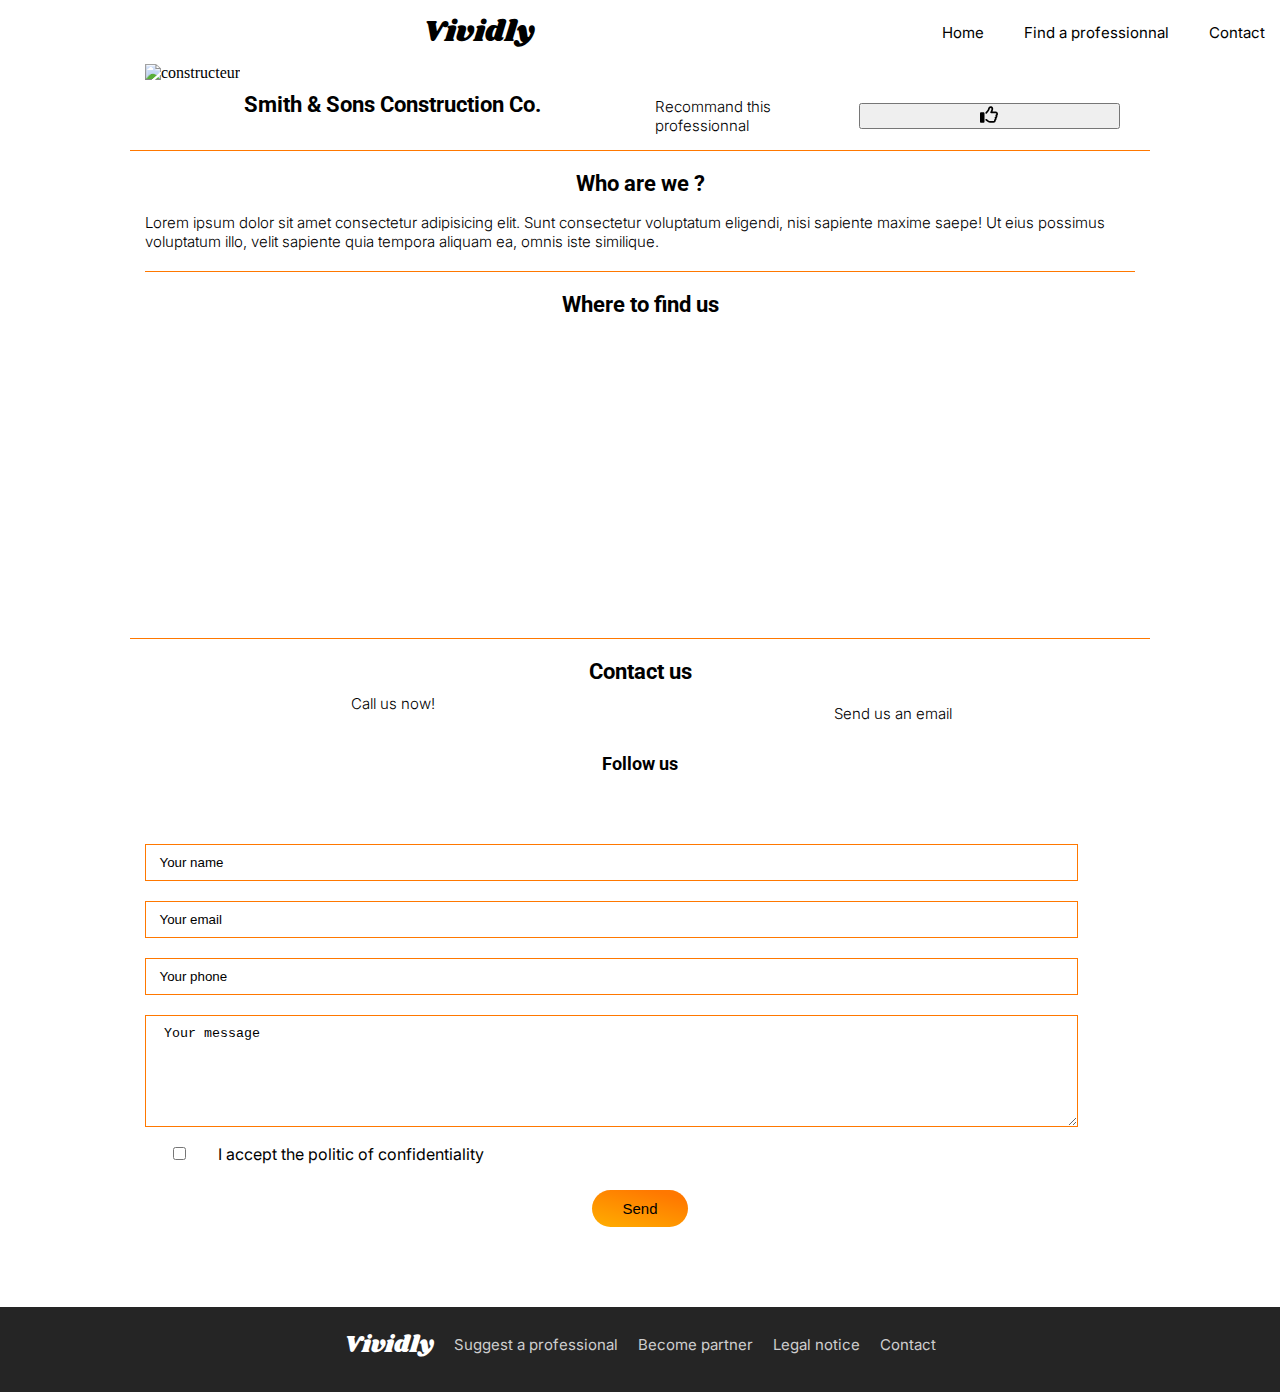
==== details.html @ 9782f406 "repo" ====
<!DOCTYPE html>
<html lang="en">
  <head>
    <meta charset="UTF-8" />
    <meta name="viewport" content="width=device-width, initial-scale=1.0" />
    <link rel="stylesheet" href="styles/style.css" />
    <title>Vividly - Details</title>
  </head>
  <body id="details">
    <header>
      <i class="fa-solid fa-arrow-left"></i>
      <a href="/"><h1>Vividly</h1></a>
      <nav>
        <ul>
          <li><a href="#">Home</a></li>
          <li><a href="#">Find a professionnal</a></li>
          <li><a href="#">Contact</a></li>
        </ul>
        <i class="fa-solid fa-bars"></i>
      </nav>
    </header>
    <main>
      <section id="enterprise">
        <img src="/img/contructeur/constructeur1.jpg" alt="constructeur" />
        <div>
          <h2>Smith & Sons Construction Co.</h2>
          <div class="recommand">
            <p>Recommand this professionnal</p>
            <button type="submit">
              <img src="img/icon/thumbs-up-regular.svg" alt="like" />
            </button>
          </div>
        </div>
      </section>
      <section id="who">
        <article>
          <h2>Who are we ?</h2>
          <p>
            Lorem ipsum dolor sit amet consectetur adipisicing elit. Sunt
            consectetur voluptatum eligendi, nisi sapiente maxime saepe! Ut eius
            possimus voluptatum illo, velit sapiente quia tempora aliquam ea,
            omnis iste similique.
          </p>
        </article>
        <article>
          <h2>Where to find us</h2>
          <iframe
            src="https://www.google.com/maps/embed?pb=!1m18!1m12!1m3!1d17851236.496284172!2d-112.26976598918586!3d23.286538629014068!2m3!1f0!2f0!3f0!3m2!1i1024!2i768!4f13.1!3m3!1m2!1s0x84043a3b88685353%3A0xed64b4be6b099811!2sMexique!5e0!3m2!1sfr!2sfr!4v1744794892427!5m2!1sfr!2sfr"
            width="600"
            height="450"
            style="border: 0"
            allowfullscreen=""
            loading="lazy"
            referrerpolicy="no-referrer-when-downgrade"
          ></iframe>
        </article>
      </section>
      <section id="form">
        <h2>Contact us</h2>
        <div>
          <p>Call us now!</p>
          <div id="send">
            <i class="fa-solid fa-envelope"></i>
            <p>Send us an email</p>
          </div>
        </div>
        <div>
          <h3>Follow us</h3>
          <div id="icon">
            <i class="fa-brands fa-twitter"></i>
            <i class="fa-brands fa-linkedin"></i>
            <i class="fa-brands fa-facebook"></i>
          </div>
        </div>
        <form action="#">
          <input type="text" name="name" id="name" placeholder=" Your name" />
          <input
            type="email"
            name="email"
            id="email"
            placeholder=" Your email"
          />
          <input type="text" name="tel" id="tel" placeholder=" Your phone" />
          <textarea
            name="message"
            id="message"
            placeholder=" Your message"
            rows="6"
          ></textarea>
          <div>
            <input type="checkbox" name="checkbox" id="checkbox" />
            <label for="checkbox"
              >I accept the politic of confidentiality</label
            >
          </div>
          <div>
            <button type="submit" class="submit">Send</button>
          </div>
        </form>
      </section>
    </main>
    <footer>
      <h4>Vividly</h4>
      <ul>
        <li><a href="#">Suggest a professional</a></li>
        <li><a href="#">Become partner</a></li>
        <li><a href="#">Legal notice</a></li>
        <li><a href="#">Contact</a></li>
      </ul>
    </footer>
    <script
      src="https://kit.fontawesome.com/2bb90c57b5.js"
      crossorigin="anonymous"
    ></script>
  </body>
</html>
---- styles/style.css ----
@import url("https://fonts.googleapis.com/css2?family=Inter:ital,opsz,wght@0,14..32,100..900;1,14..32,100..900&family=Roboto:ital,wght@0,100..900;1,100..900&family=Shrikhand&display=swap");

* {
  margin: 0;
  padding: 0;
}

:root {
  --black: #000;
  --white: #fff;
  --dark-gray: #252525;
  --orange: #ff7800;
  --yellow: #ffae00;

  --linear-gradient: linear-gradient(194.29deg, #ff7800 15.56%, #ffae00 100%);
  --btn-shadow: 0px 4px 4px 0px #00000040;
  --works-shadow: 0px 4px 15px 0px #00000026;

  --ff-title: "Shrikhand", serif;
  --fs-title: 30px;
  --fw-title: 400;
  --ff-title2: "Roboto", sans-serif;
  --fs-title2: 22px;
  --fw-title2: 700;
  --ff-title3: "Roboto", sans-serif;
  --fs-title3: 18px;
  --fw-title3: 700;
  --ff-title4: "Shrikhand", italic;
  --fs-title4: 24px;
  --fw-title4: 400;
  --ff-p: "Inter", sans-serif;
  --fs-p: 15px;
  --fw-p: 300;
  --capitalize: capitalize;
  --uppercase: uppercase;
  --link-transition: color 0.3s ease-in-out;
}

h1 {
  font-family: var(--ff-title);
  font-size: var(--fs-title);
  font-weight: var(--fw-title);
}
h2 {
  font-family: var(--ff-title2);
  font-size: var(--fs-title2);
  font-weight: var(--fw-title2);
}
h3 {
  font-family: var(--ff-title3);
  font-size: var(--fs-title3);
  font-weight: var(--fw-title3);
}
h4 {
  font-family: var(--ff-title4);
  font-size: var(--fs-title4);
  font-weight: var(--fw-title4);
}
p {
  font-family: var(--ff-p);
  font-size: var(--fs-p);
  font-weight: var(--fw-p);
}
a {
  font-family: var(--ff-p);
  text-decoration: none;
  font-size: var(--fs-p);
  color: var(--black);
  transition: color 0.3s ease-in-out;
  &:hover {
    color: var(--yellow);
  }
}
i {
  font-size: 16px;
  font-weight: 900;
}
.submit {
  background: var(--linear-gradient);
  border: none;
  padding: 10px 30px;
  border-radius: 30px;
  margin: 10px;
  font-size: var(--fs-p);
  font-weight: 500;
  /* margin: 10px; à changer */
}
.new-chose {
  position: absolute;
  transform: rotate(-40deg);
  margin: 12px -6px;
  background-color: var(--orange);
  color: var(--white);
  font-family: var(--ff-title);
  font-size: 16px;
}
header {
  max-width: 1440px;
  margin: auto;
  display: flex;
  justify-content: space-between;
  align-items: center;
  padding: 10px 15px;
  > i {
    color: var(--white);
  }
  nav {
    ul {
      display: none;
    }
    i {
      color: black;
    }
  }
}
footer {
  background-color: var(--dark-gray);
  color: var(--white);
  padding: 20px 15px;
  h4 {
    padding: 0 0 10px;
  }
  ul {
    list-style: none;
    li {
      padding: 8px 0;
      a {
        color: #cecece;
      }
    }
  }
}
#home {
  main {
    #search {
      padding: 40px 15px;
      background-color: var(--yellow);
      form {
        max-width: 496px;
        margin: auto;
        h2 {
          text-align: center;
          padding-bottom: 7px;
        }
        p {
          text-align: center;
        }
        div {
          display: flex;
          flex-direction: column;
          #research {
            background-color: transparent;
            padding: 8px;
            border-radius: 20px;
            border: none;
            box-shadow: var(--btn-shadow);
            margin: 17px 0;
            &:focus {
              border: none;
              outline: none;
            }
            &::placeholder {
              color: #000;
            }
          }
        }
      }
    }
    #works {
      max-width: 990px;
      margin: auto;
      padding: 40px 15px;
      h2 {
        padding-bottom: 20px;
      }
      #container-works {
        display: flex;
        flex-direction: column;
        gap: 20px;
        article {
          padding: 15px 12px 15px 20px;
          border-radius: 8px;
          box-shadow: var(--works-shadow);
          &:nth-child(n + 1) > p {
            position: absolute;
            margin: -3px -31px;
            background-color: var(--orange);
            color: var(--white);
            padding: 4px 9px;
            border-radius: 100%;
          }
        }
      }
    }
    #chose {
      padding: 40px 15px;
      background-color: var(--yellow);
      h2 {
        max-width: 960px;
        margin: auto;
        margin-bottom: 20px;
      }
      > div {
        max-width: 960px;
        margin: auto;
        display: grid;
        grid-template-columns: 1fr;
        gap: 30px;
        .container-chose {
          article {
            background-color: var(--white);
            border-radius: 20px;
            img {
              width: 100%;
              height: 140px;
              object-fit: cover;
              border-radius: 20px 20px 0 0;
              margin-bottom: 10px;
            }
            h3 {
              padding: 0 10px;
            }
            p {
              padding: 0 10px;
            }
            .recommand {
              display: flex;
              justify-content: space-between;
              align-items: center;
              border-top: solid 1px var(--orange);
              margin-top: 10px;
              padding: 5px 10px;
              img {
                width: 7%;
                height: 7%;
                object-fit: cover;
              }
              .label {
                display: block;
                background-image: url("/img/icon/thumbs-up-regular.svg");
                width: 25px;
                height: 25px;
              }

              #trigger {
                display: none;
                &:checked + .label {
                  display: block;
                  background-image: url("/img/icon/thumbs-up-solid.svg");
                }
              }
              #trigger2 {
                display: none;
                &:checked + .label {
                  display: block;
                  background-image: url("/img/icon/thumbs-up-solid.svg");
                }
              }
              #trigger3 {
                display: none;
                &:checked + .label {
                  display: block;
                  background-image: url("/img/icon/thumbs-up-solid.svg");
                }
              }
              #trigger4 {
                display: none;
                &:checked + .label {
                  display: block;
                  background-image: url("/img/icon/thumbs-up-solid.svg");
                }
              }
            }
          }
          &:hover {
            color: var(--black);
          }
        }
      }
    }
  }
}
#details {
  header > i {
    color: var(--black) !important;
  }
  main {
    #enterprise {
      max-width: 990px;
      margin: auto;
      h2 {
        margin-top: 10px;
        text-align: center;
      }
      img {
        width: 100%;
        height: 300px;
        object-fit: cover;
      }
      .recommand {
        display: flex;
        justify-content: space-between;
        align-items: center;
        border-top: solid 1px var(--orange);
        margin-top: 10px;
        padding: 5px 0px;
        margin: 10px 15px;
        img {
          width: 7%;
          height: 7%;
          object-fit: cover;
        }
      }
    }
    #who {
      max-width: 990px;
      margin: auto;
      padding: 20px 15px;
      border-block: 1px solid var(--orange);
      h2 {
        padding-bottom: 7px;
      }
      article:nth-child(2) {
        margin-top: 20px;
        padding-top: 20px;
        border-top: 1px solid var(--orange);
      }
      iframe {
        width: 100%;
        height: 280px;
      }
    }
    #form {
      max-width: 990px;
      margin: auto;
      padding: 20px 15px;
      > p {
        margin: 10px 25px;
      }
      #send {
        margin: 10px -2px;
        display: flex;
        gap: 10px;
        align-items: center;
      }
      #icon {
        display: grid;
        grid-template-columns: repeat(3, 1fr);
        justify-items: center;
        margin: 20px 0;
      }
      form {
        margin: 40px 0;
        input {
          width: 92%;
          margin: 10px 0;
          padding: 10px;
          border: solid 1px var(--orange);
          &::placeholder {
            color: var(--black);
          }
          &:focus {
            border: solid 1px var(--orange);
            outline: solid 1px var(--orange);
          }
        }
        textarea {
          width: 92%;
          margin: 10px 0;
          padding: 10px;
          border: solid 1px var(--orange);
          &::placeholder {
            color: var(--black);
          }
          &:focus {
            border: solid 1px var(--orange);
            outline: solid 1px var(--orange);
          }
        }
        input {
          width: 7%;
        }
        label {
          font-family: var(--ff-p);
        }
        div:nth-child(6) {
          text-align: center;
          margin: 10px 0;
        }
      }
    }
  }
}
@media screen and (min-width: 767px) {
  #chose {
    > div {
      grid-template-columns: repeat(2, 1fr) !important;
    }
    .submit {
      margin-top: 20px;
      grid-column: 1/3;
    }
  }
  #details {
    #enterprise > div {
      display: grid;
      grid-template-columns: repeat(2, 1fr);
      justify-content: space-between;
      .recommand {
        display: flex;
        gap: 20px;
        justify-content: flex-end;
        align-items: center;
        border: none;
        img {
          height: 100%;
        }
      }
    }
    h2 {
      text-align: center;
      margin-bottom: 10px;
    }
    h3 {
      text-align: center;
      margin-bottom: 10px;
    }
    #form > div:nth-child(2) {
      display: grid;
      grid-template-columns: 1fr 1fr;
      justify-items: center;
      margin-bottom: 20px;
    }
    form {
      display: grid;
      grid-template-columns: repeat(1, 1fr);
      #name,
      #email,
      #tel {
        width: 92% !important;
        border: solid 1px var(--orange);
      }
    }
  }
}
@media screen and (min-width: 1024px) {
  header {
    nav {
      ul {
        display: flex;
        gap: 40px;
        list-style: none;
        justify-content: space-evenly;
      }
      i {
        display: none !important;
      }
    }
  }
  #search {
    > form {
      max-width: 496px;
      margin: auto;
    }
  }
  footer {
    display: flex;
    justify-content: center;
    gap: 20px;
    ul {
      display: flex;
      gap: 20px;
    }
  }
}
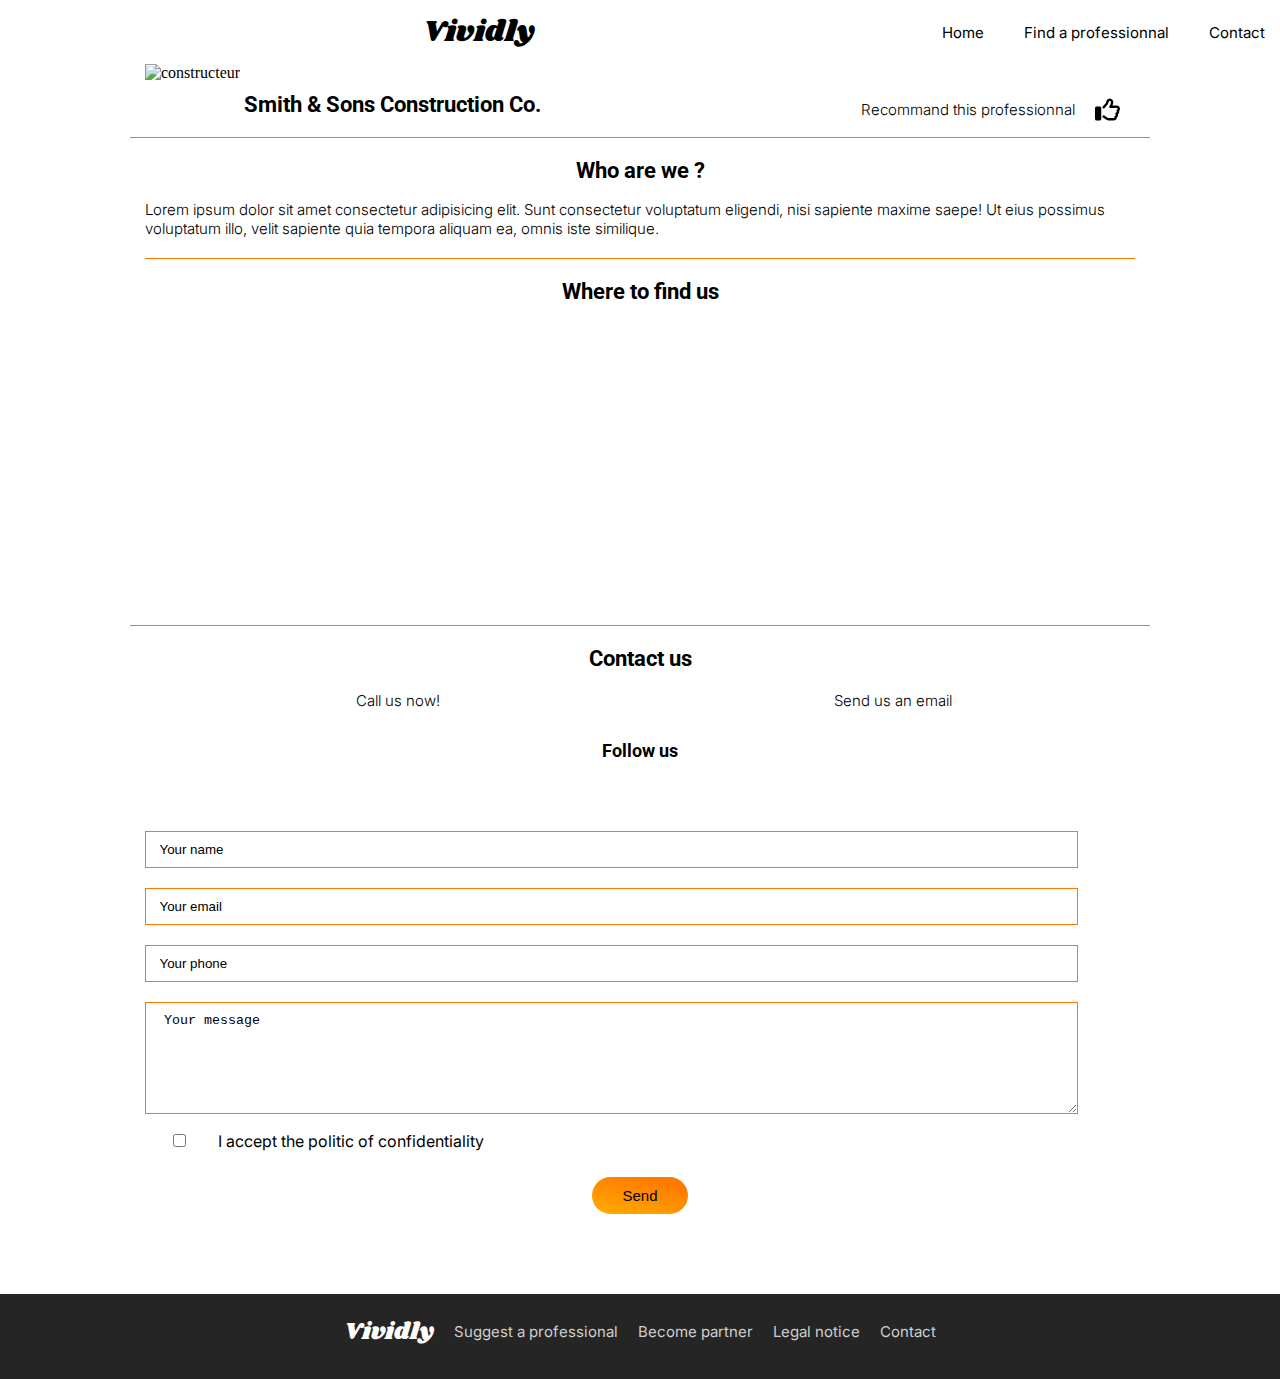
==== commit c9967bea: "feat: improve contact section and add loading page" ====
--- a/details.html
+++ b/details.html
@@ -26,9 +26,8 @@
           <h2>Smith & Sons Construction Co.</h2>
           <div class="recommand">
             <p>Recommand this professionnal</p>
-            <button type="submit">
-              <img src="img/icon/thumbs-up-regular.svg" alt="like" />
-            </button>
+            <input id="trigger" type="checkbox" />
+            <label for="trigger" class="label"></label>
           </div>
         </div>
       </section>
@@ -58,8 +57,11 @@
       <section id="form">
         <h2>Contact us</h2>
         <div>
-          <p>Call us now!</p>
-          <div id="send">
+          <div class="send">
+            <i class="fa-solid fa-mobile"></i>
+            <p>Call us now!</p>
+          </div>
+          <div class="send">
             <i class="fa-solid fa-envelope"></i>
             <p>Send us an email</p>
           </div>
@@ -67,9 +69,9 @@
         <div>
           <h3>Follow us</h3>
           <div id="icon">
-            <i class="fa-brands fa-twitter"></i>
-            <i class="fa-brands fa-linkedin"></i>
-            <i class="fa-brands fa-facebook"></i>
+            <a href="#"><i class="fa-brands fa-twitter"></i></a>
+            <a href="#"><i class="fa-brands fa-linkedin"></i></a>
+            <a href="#"><i class="fa-brands fa-facebook"></i></a>
           </div>
         </div>
         <form action="#">
@@ -88,7 +90,7 @@
             rows="6"
           ></textarea>
           <div>
-            <input type="checkbox" name="checkbox" id="checkbox" />
+            <input type="checkbox" name="checkbox" id="checkbox" required />
             <label for="checkbox"
               >I accept the politic of confidentiality</label
             >
--- a/styles/style.css
+++ b/styles/style.css
@@ -93,6 +93,20 @@
   color: var(--white);
   font-family: var(--ff-title);
   font-size: 16px;
+}
+.label {
+  display: block;
+  background-image: url("/img/icon/thumbs-up-regular.svg");
+  width: 25px;
+  height: 25px;
+}
+
+#trigger {
+  display: none;
+  &:checked + .label {
+    display: block;
+    background-image: url("/img/icon/thumbs-up-solid.svg");
+  }
 }
 header {
   max-width: 1440px;
@@ -235,20 +249,6 @@
                 height: 7%;
                 object-fit: cover;
               }
-              .label {
-                display: block;
-                background-image: url("/img/icon/thumbs-up-regular.svg");
-                width: 25px;
-                height: 25px;
-              }
-
-              #trigger {
-                display: none;
-                &:checked + .label {
-                  display: block;
-                  background-image: url("/img/icon/thumbs-up-solid.svg");
-                }
-              }
               #trigger2 {
                 display: none;
                 &:checked + .label {
@@ -272,13 +272,13 @@
               }
             }
           }
-          &:hover {
-            color: var(--black);
-          }
-        }
-      }
-    }
-  }
+        }
+      }
+    }
+  }
+}
+#chose > div:nth-child(2) > div:nth-child(n + 1) > article > a:hover {
+  color: black;
 }
 #details {
   header > i {
@@ -337,7 +337,7 @@
       > p {
         margin: 10px 25px;
       }
-      #send {
+      .send {
         margin: 10px -2px;
         display: flex;
         gap: 10px;
@@ -473,3 +473,57 @@
     }
   }
 }
+#loading {
+  .loader-container {
+    display: flex;
+    justify-content: center;
+    align-items: center;
+    height: 100vh;
+    position: relative;
+  }
+
+  .gear {
+    width: 100px;
+    height: 100px;
+    position: absolute;
+  }
+
+  #gear1 {
+    left: 44%;
+    transform: translate(-50%, -50%);
+    transform-origin: center;
+    animation: rotate-clockwise 4s linear infinite;
+  }
+
+  #gear2 {
+    left: 58%;
+    transform: translate(-50%, -50%) rotate(10deg); /* Start with a 10-degree rotation */
+    transform-origin: center;
+    animation: rotate-counterclockwise 4s linear infinite;
+  }
+
+  .gear img {
+    width: 100%;
+    height: 100%;
+    filter: brightness(0) saturate(100%) invert(44%) sepia(92%) saturate(3154%)
+      hue-rotate(353deg) brightness(101%) contrast(101%);
+  }
+
+  @keyframes rotate-clockwise {
+    from {
+      transform: translate(-50%, -50%) rotate(0deg);
+    }
+    to {
+      transform: translate(-50%, -50%) rotate(360deg);
+    }
+  }
+
+  @keyframes rotate-counterclockwise {
+    from {
+      transform: translate(-50%, -50%) rotate(10deg); /* Start with a 10-degree rotation */
+    }
+    to {
+      transform: translate(-50%, -50%) rotate(-346deg);
+    }
+  }
+}
